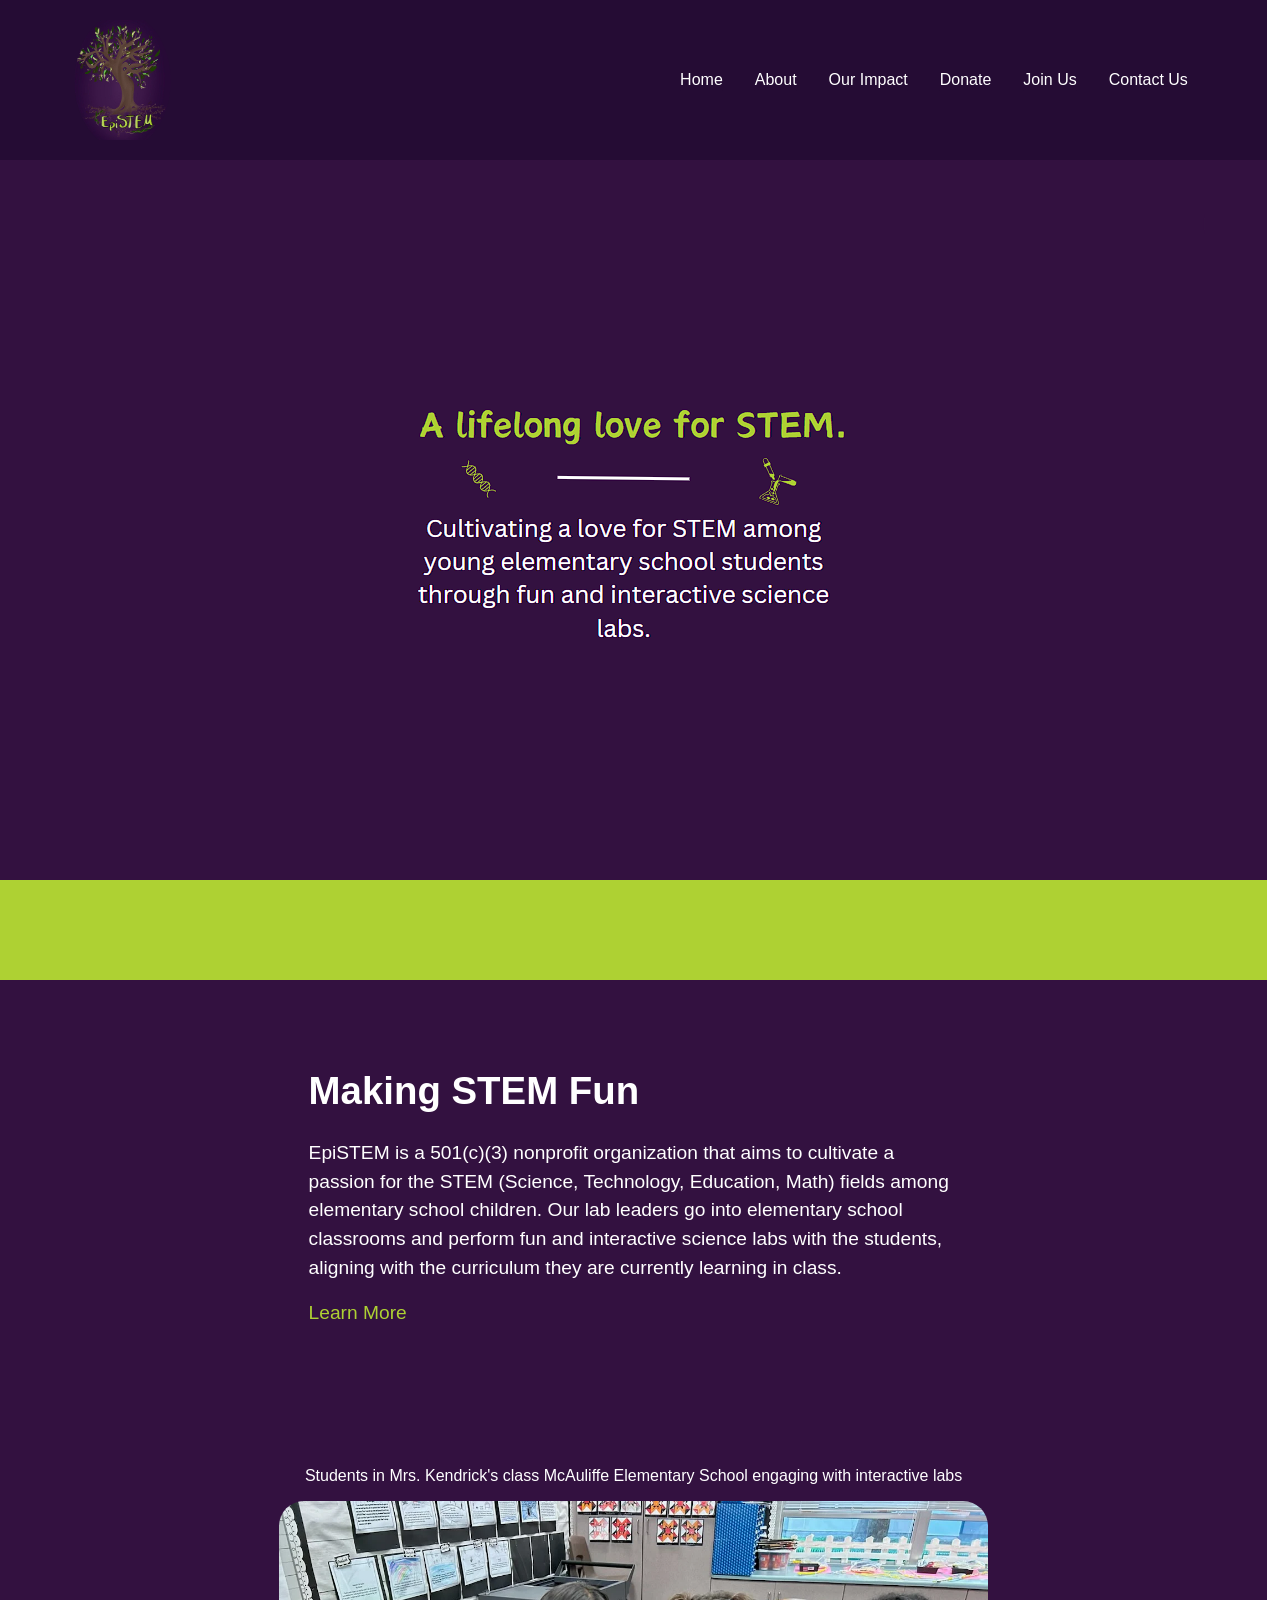
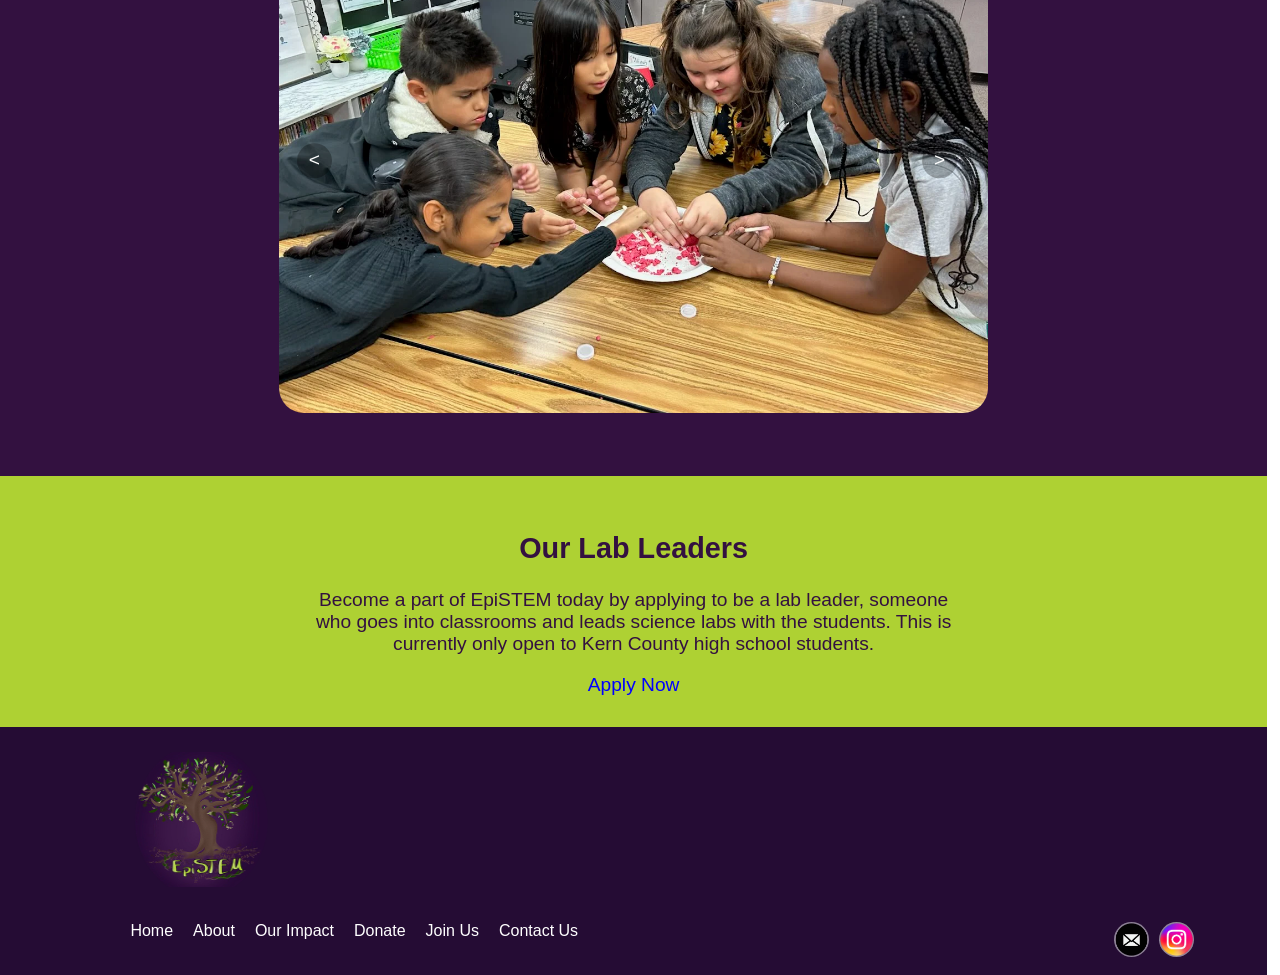
==== index.html @ fa69a9df "Rename main.html to index.html" ====
<!DOCTYPE html>
<html lang="en">
<head>
    <meta charset="UTF-8">
    <meta name="viewport" content="width=device-width, initial-scale=1.0">
    <title>Epistem Learning</title>
    <link rel="stylesheet" href="styles.css">
</head>
<body>
    <div id="content">
        <div id="header">
            <img src="EpistemLogo.webp" alt="Epistem Learning Logo" id="logo">
            <div id="nav">
                <a onclick="navigateTo('home')" id="NavHomeButton" class="navButton">Home</a>
                <a onclick="navigateTo('about')" id="NavAboutButton" class="navButton">About</a>
                <a onclick="navigateTo('ourImpact')" id="NavOurImpactButton" class="navButton">Our Impact</a>
                <a onclick="navigateTo('donation')" id="NavDonationButton" class="navButton">Donate</a>
                <a onclick="navigateTo('joinUs')" id="NavJoinUsButton" class="navButton">Join Us</a>
                <a onclick="navigateTo('contactUs')" id="NavContactUsButton" class="navButton">Contact Us</a>
                <a onclick="openNavigationSideBar()" id="NavHamburgerButton">&#9776;</a>
            </div>
        </div>
        <div id="HomePage" class="page">
            <div id="HomePageSection1">
                <div style="flex:1;"></div>
                <img src="HomePageSection1.png" alt="A Life Long Love For STEM" id="HomePageSection1Image">
                <div style="flex:1;"></div>
            </div>
            <div id="HomePageGap1">

            </div>
            <div id="HomePageSection2">
                <div id="HomePageSection2Text">
                    <h1 id="HomePageSection2Header">Making STEM Fun</h1>
                    <p id="HomePageSection2Paragraph">EpiSTEM is a 501(c)(3) nonprofit organization that aims to cultivate a passion for the STEM (Science, Technology, Education, Math) fields among elementary school children. Our lab leaders go into elementary school classrooms and perform fun and interactive science labs with the students, aligning with the curriculum they are currently learning in class.</p>
                    <a id="HomePageSection2LearnMoreButton" onclick="navigateTo('learnMore')">Learn More</a>
                </div>
                <div id="HomePageSection2PictureSlider">
                    <p id="HomePageSection2PictureSliderLabel">Students in Mrs. Kendrick's class McAuliffe Elementary School engaging with interactive labs</p>
                    <div id="HomePageSection2PictureSliderContainer">
                        <img src="HomePageSection2ImageSliderPicture1.webp" alt="Students in Mrs. Kendrick's class McAuliffe Elementary School engaging with interactive labs" id="HomePageSection2PictureSliderImage">
                        <button id="HomePageSection2PictureSliderLeftButton" onclick="HomePageSlider(-1)">&lt;</button>
                        <button id="HomePageSection2PictureSliderRightButton" onclick="HomePageSlider(1)">&gt;</button>
                    </div>
                </div>
                <div id="HomePageApplyGap">
                    <div id="HomePageApplyGapText">
                        <h2 id="HomePageApplyHeader">Our Lab Leaders</h2>
                        <p id="HomePageApplyParagraph">Become a part of EpiSTEM today by applying to be a lab leader, someone who goes into classrooms and leads science labs with the students. This is currently only open to Kern County high school students.</p>
                        <a id="HomePageApplyNowLink" onclick="navigateTo('joinUs')">Apply Now</a>
                    </div>
                </div>
            </div>    
        </div>

        <div id="OurImpactPage" class="page">
            <div id="OurImpactPageSection1">
                <div id="OurImpactPageSection1ImgContainer">
                    <img src="OurImpactPageSection1GroupPhoto.jpg" id="OurImpactPageSection1GroupPhoto" alt="Group Photo of EPISTEM volunteers">
                </div>
                <div id="OurImpactPageSection1TextContainer">
                    <div id="OurImpactPageSection1TextBox">
                        <h4 id="OurImpactPageSection1TextBoxLabel">Connecting the community to STEM.</h4>
                        <h1 id="OurImpactPageSection1TextBoxTitle">Our Impact</h1>
                        <p id="OurImpactPageSection1TextBoxParagraph">EpiSTEM constantly strives to maintain a positive impact and outreach within our communities that not only connects students, but teachers, administrators, and parents alike. We do this not only through our regular lab leading sessions with elementary school classes, but also through community events such as our STEM Night, and our summer school lab leading sessions.</p>
                    </div>
                </div>
            </div>
            <div id="OurImpactPageSection2Label">
                <div id="OurImpactPageSection2TextBox">
                    <h3 id="OurImpactPageSection2LabelHeading">General Lab Leading</h3>
                    <p id="OurImpactPageSection2LabelParagraph"><b>McAuliffe, Van Horn, Whitley, and Laurelglen Elementary Schools</b><br> Our greatest impact lies in our general lab leading sessions throughout the school year. Our talented team of officers and lab leaders lead hands-on, interactive science labs with classes of students, currently across 4 elementary schools. These sessions spark curiosity and foster a love for science, making STEM more accessible and exciting for young minds. By bringing engaging experiments directly into classrooms, we aim to inspire the next generation of innovators and problem solvers.</p>
                </div>
            </div>
            <div id="OurImpactPageSection2PictureSlider">
                <div id="OurImpactPageSection2PictureSliderContainer">
                    <img src="OurImpactPageSection2ImageSliderPicture1.webp" alt="Students doing the Strawberry DNA Lab" id="OurImpactPageSection2PictureSliderImage">
                    <button id="OurImpactPageSection2PictureSliderLeftButton" onclick="OurImpactPageSlider1(-1)">&lt;</button>
                    <button id="OurImpactPageSection2PictureSliderRightButton" onclick="OurImpactPageSlider1(1)">&gt;</button>
                </div>
            </div>
            
            <div id="OurImpactPageSection3Label">
                <div id="OurImpactPageSection3TextBox">
                    <h3 id="OurImpactPageSection3LabelHeading">Our STEM Night</h3>
                    <p id="OurImpactPageSection3LabelParagraph"><b>Christa McAuliffe Elementary School - April 25th, 2024</b><br>At Christa McAuliffe Elementary School on April 25th, we hosted our STEM Night: a showcase of 14 different science labs that are akin to those usually done during lab leading sessions in classrooms. Students, parents, teachers, and school administrators were all able to see what EpiSTEM does and how we carry out our goals of cultivating a love for STEM among students.</p>
                </div>
            </div>
            
            <div id="OurImpactPageSection3PictureSlider">
                <div id="OurImpactPageSection3PictureSliderContainer">
                    <img src="OurImpactPageSection3ImageSliderPicture1.webp" alt="STEM Night" id="OurImpactPageSection3PictureSliderImage">
                    <button id="OurImpactPageSection3PictureSliderLeftButton" onclick="OurImpactPageSlider2(-1)">&lt;</button>
                    <button id="OurImpactPageSection3PictureSliderRightButton" onclick="OurImpactPageSlider2(1)">&gt;</button>
                </div>
            </div>
            
            <div id="OurImpactPageSection4Label">
                <div id="OurImpactPageSection4TextBox">
                    <h3 id="OurImpactPageSection4LabelHeading">Summer School Lab Leading</h3>
                    <p id="OurImpactPageSection4LabelParagraph"><b>Christa McAuliffe Elementary School</b><br>We were given the wonderful opportunity of leading labs during 3rd and 4th grade summer school at Christa McAuliffe Elementary. Our lab leaders and officers gave the students an early, hands-on look at the science curriculum that they would be studying during the upcoming school year.</p>
                </div>
            </div>
            
            <div id="OurImpactPageSection4PictureSlider">
                <div id="OurImpactPageSection4PictureSliderContainer">
                    <img src="OurImpactPageSection4ImageSliderPicture1.webp" alt="Summer School" id="OurImpactPageSection4PictureSliderImage">
                    <button id="OurImpactPageSection4PictureSliderLeftButton" onclick="OurImpactPageSlider3(-1)">&lt;</button>
                    <button id="OurImpactPageSection4PictureSliderRightButton" onclick="OurImpactPageSlider3(1)">&gt;</button>
                </div>
            </div>
            
            <div id="OurImpactPageSection5Label">
                <div id="OurImpactPageSection5TextBox">
                    <h3 id="OurImpactPageSection5LabelHeading">November STEAM Day</h3>
                    <p id="OurImpactPageSection5LabelParagraph"><b>Christa McAuliffe Elementary School - November 1st, 2024</b><br>On the morning of, November 1, 2024 at McAuliffe Elementary School, our wonderful officers hosted a STEAM day for the students, complete with Halloween inspired science labs. The students explored exciting hands-on activities, from dancing raisins to mummy's magic milk. It was a memorable morning filled with a touch of Halloween magic!</p>
                </div>
            </div>
            
            <div id="OurImpactPageSection5PictureSlider">
                <div id="OurImpactPageSection5PictureSliderContainer">
                    <img src="OurImpactPageSection5ImageSliderPicture1.webp" alt="Steam Day" id="OurImpactPageSection5PictureSliderImage">
                    <button id="OurImpactPageSection5PictureSliderLeftButton" onclick="OurImpactPageSlider4(-1)">&lt;</button>
                    <button id="OurImpactPageSection5PictureSliderRightButton" onclick="OurImpactPageSlider4(1)">&gt;</button>
                </div>
            </div>
        </div>

        <div id="DonationPage" class="page">
            <div id="DonationPageSection1">
                <div style="flex: 1;"></div>
                <div id="DonationPageSection1Box">
                    <h1 id="DonationPageSection1Heading">Every donation counts.</h1>
                    <p id="DonationPageSection1Paragraph">EpiSTEM is a 501(c)(3) organization. Your donation will directly go towards organizational costs and the costs of science labs. Your donation could be the reason a young student develops a passion for STEM! You can donate below or to our GoFundMe, linked below. We are also happy to provide any necessary receipts for tax purposes, if requested.</p>
                    <button id="DonationPageSection1GoFundMeButton" onclick="OpenGoFundMeLink()">Our GoFundMe</button>
                </div>
                <div style="flex: 1;"></div>
            </div>
        </div>

        <div id="JoinUsPage" class="page">
            <div id="JoinUsPageSection1">
                <img src="HomePageSection2ImageSliderPicture3.webp" alt="Students in Mrs. Kendrick's class McAuliffe Elementary School engaging with interactive labs" id="JoinUsPageSection1Image">
                <div id="JoinUsPageSection1TextBox">
                    <div id="JoinUsPageSection1TextContainer">
                        <h5 id="JoinUsPageSection1Disclaimer">CURRENTLY OPEN TO KERN COUNTY HIGH SCHOOL STUDENTS ONLY</h5>
                        <h1 id="JoinUsPageSection1Heading">Interested in becoming a Lab Leader?</h1>
                        <p id="JoinUsPageSection1Paragraph"> Lab leaders are some of our most important members of our team; they are the ones that actually go into classrooms and lead labs with students. We are looking for individuals that are passionate about STEM, have the ability to lead and work with children, and those who would represent our mission and values well. This is currently open only to high school students in Kern County, California.</p>
                        <button id="JoinUsPageSection1JoinButton" onclick="OpenApplicationLink()">Join</button>
                    </div>
                </div>
            </div>
        </div>

        <div id="ContactUsPage" class="page">
            <div id="ContactUsPageSection1">
                <div id="ContactUsPageSection1TextBox">
                    <h2 id="ContactUsPageSection1Heading">Contact Information</h2>
                    <h4 id="ContactUsPageEmailText">Email:<br> epistem.edu.learning@gmail.com</h4>
                    <h4 id="ContactUsPagePhoneText">Phone:<br> 925-307-0338</h4>
                    <h4 id="ContactUsPageInstagramText">Instagram:<br> @epistem_learning</h4>
                </div>
            </div>
        </div>

        <div id="footer">
            <img src="EpistemLogo.webp" alt="Epistem Learning Logo" id="footerLogo">
            <div id="footerButtons">
                <div id="footerNavBar">
                    <a onclick="navigateTo('home')" id="NavHomeButtonFooter">Home</a>
                    <a onclick="navigateTo('about')" id="NavAboutButtonFooter">About</a>
                    <a onclick="navigateTo('ourImpact')" id="NavOurImpactButtonFooter">Our Impact</a>
                    <a onclick="navigateTo('donation')" id="NavDonationButtonFooter">Donate</a>
                    <a onclick="navigateTo('joinUs')" id="NavJoinUsButtonFooter">Join Us</a>
                    <a onclick="navigateTo('contactUs')" id="NavContactUsButtonFooter">Contact Us</a>
                </div>
                <div id="footerContactButtons">
                    <a href="mailto:epistemlearning@gmail.com" id="imgButtonEmailFooter">
                        <img id="FooterEmailButton" src="EmailIcon.png" alt="Email">
                    </a>
                    <a href="www.instagram.com/epistem_learning" id="imgButtonEmailFooter">
                        <img id="FooterEmailButton" src="InstaIcon.png" alt="Instagram">
                    </a>
                </div>
            </div>
        </div>
    </div>
    
    <div id="navSidebar">
        <div id="navSidebarButtons">
            <a onclick="closeNavigationSideBar()" id="SidebarNavCloseButton">&times;</a>
            <a onclick="navigateTo('home')" id="SidebarNavHomeButton" class="navSidebarButton">Home</a>
            <a onclick="navigateTo('about')" id="SidebarNavAboutButton" class="navSidebarButton">About</a>
            <a onclick="navigateTo('ourImpact')" id="SidebarNavOurImpactButton" class="navSidebarButton">Our Impact</a>
            <a onclick="navigateTo('donation')" id="SidebarNavDonationButton" class="navSidebarButton">Donate</a>
            <a onclick="navigateTo('joinUs')" id="SidebarNavJoinUsButton" class="navSidebarButton">Join Us</a>
            <a onclick="navigateTo('contactUs')" id="SidebarNavContactUsButton" class="navSidebarButton">Contact Us</a>
        </div>
    </div>
    <script src="script.js"></script>
</body>
</html>
---- styles.css ----
body{
    overflow-x: hidden;
    font-family: 'Open Sans', sans-serif;
}

#content {
    left: 0;
    top: 0;
    width: 99vw;
    position: absolute;
    font-family: 'Open Sans', sans-serif;
    color: white;
    box-sizing: border-box;
    display: flex;  
    flex-direction: column;
    justify-content: center;
    align-items: center;
    overflow: hidden;
}

#header {
    background-color: #250C34;
    top: 0;
    left: 0;
    width: 100%;

    display: flex;
    justify-content: space-between;
    align-items: center;

    padding: 10px 5%;
    box-sizing: border-box;
}

#logo {
    height: 120px;
    max-width: 100%;
    padding: 10px;
}

#nav {
    display: flex;
    flex-wrap: wrap; /* allows wrapping if needed */
    justify-content: flex-end;
    align-items: center;
}

.navButton {
    color: white;
    padding: 1rem;
    white-space: nowrap;
    cursor: pointer;
    
    text-decoration: underline;
    text-underline-offset: 5px;
    text-decoration-thickness: 0px;
    text-decoration-color: #250C34;
}

.navButton:hover {
    text-decoration-thickness: 1px;
    text-decoration-color: white;
    transition: text-decoration-thickness 0.3s ease;
    transition: text-decoration-color 0.3s ease;
}

#NavHamburgerButton{
    font-size: 2rem;
    color: white;
    display: none;
    flex-direction: column;
    cursor: pointer;
}

#navSidebar {
    display: none;
    position: absolute;
    top: 0;
    right: -100%;
    width: 100%;
    height: 100%;
    background-color: #250C34;
    transition: right 0.3s ease;
}

#navSidebarButtons {
    position: fixed;
    top: 10%;
    width: 100%;
    height: 60%;
    background-color: #250C34;
    display: flex;
    flex-direction: column;
    align-items: top;
}

.navSidebarButton {
    font-family: 'Open Sans', sans-serif;
    font-size: 1rem;
    color: white;
    height: 10%;
    top: 50%;
    padding: 5%;
    white-space: nowrap;
    cursor: pointer;
    text-align: center;
    border: 0.1px solid #2d0c3f;
}

.navSidebarButton:hover {
    background-color: #2d0c3f;
    transition: background-color 0.3s ease;
}

#SidebarNavCloseButton {
    display: none;
    position: fixed;
    top: 2%;
    right: 5%;
    border-radius: 100px;
    height: 7.5%;
    aspect-ratio: 1/1;
    text-align: center;
    font-size: 3rem;
    color: white;
    cursor: pointer;
}

#SidebarNavCloseButton:hover {
    background-color: #2d0c3f;
    transition: background-color 0.3s ease;
}

#HomePage {
    background-color: #AED133;
    left: 0;
    width: 100%;
    display: flex;
    flex-direction: column;
    justify-content: center;
    align-items: center;
}

#HomePageSection1 {
    background-color: #331140;
    width: 100%;
    display: flex;
    flex-direction: row;
    justify-content: center;
    align-items: center;
    overflow: hidden;
    max-height: 80vh;
}

#HomePageSection1Image{
    object-fit: cover;
    object-position: center center;
    padding: 5%;
}

#HomePageGap1{
    height: 100px;
    background-color: #AED133;
}

#HomePageSection2{
    background-color: #331140;
    width: 100%;
    display: flex;
    flex-direction: column;
    justify-content: center;
    align-items: center;
}

#HomePageSection2Text{
    color: white;
    font-size: clamp(15px, 1.5vw, 3vw);
    width: clamp(40%, 650px, 80%);
    padding: 5%;
}

#HomePageSection2Paragraph{
    line-height: 1.5;
}

#HomePageSection2LearnMoreButton{
    color:#AED133;
}

#HomePageSection2PictureSlider{
    display: flex;
    flex-direction: column;
    justify-content: center;
    align-items: center;
    width: 80%;
    padding: 5%;
}

#HomePageSection2PictureSliderLabel{
    text-align: center;
}

#HomePageSection2PictureSliderContainer{
    border-radius: 25px;
    width: 70%;
    height: 40vw;
    overflow: hidden;
    align-items: center;
}

#HomePageSection2PictureSliderImage {
    width: 100%;
    height: 100%;
    object-fit: cover;
    object-position: center center;
}

#HomePageSection2PictureSliderLeftButton{
    position: relative;
    transform: translateY(-50%);
    top: -50%;
    left: 2.5%;
    width: 5%;
    aspect-ratio: 1/1;
    border-radius: 100px;
    border: none;
    background-color: rgba(0, 0, 0, 0.3);
    font-size: clamp(15px, 1.5vw, 3vw);
    color: white;
    cursor: pointer;
    text-align: center;
}

#HomePageSection2PictureSliderLeftButton:hover{
    background-color: rgba(0, 0, 0, 0.5);
    transition: background-color 0.3s ease;
}

#HomePageSection2PictureSliderRightButton{
    position: relative;
    transform: translateY(-50%);
    top: -50%;
    left: 85%;
    width: 5%;
    aspect-ratio: 1/1;
    border-radius: 100px;
    border: none;
    background-color: rgba(0, 0, 0, 0.3);
    font-size: clamp(15px, 1.5vw, 3vw);
    color: white;
    cursor: pointer;
    text-align: center;
}

#HomePageSection2PictureSliderRightButton:hover{
    background-color: rgba(0, 0, 0, 0.5);
    transition: background-color 0.3s ease;
}

#HomePageApplyGap{
    display: flex;
    flex-direction: column;
    justify-content: center;
    align-items: center;
    width: 100%;
    background-color: #AED133;
}

#HomePageApplyGapText{
    color: #331140;
    font-size: clamp(15px, 1.5vw, 3vw);
    width: clamp(40%, 650px, 80%);
    padding: 2.5%;
    text-align: center;
}

#HomePageApplyNowLink{
    color: blue;
}

#footer{
    display: flex;
    flex-direction: column;
    justify-content: center;
    background-color: #250C34;
    width: 100%;
}

#footerLogo {
    position: relative;
    left: 8.5%;
    height: 15vh;
    width: 15vh;
    padding: 25px;
}

#footerButtons{
    position: relative; 
    display: flex;
    flex-direction: row;
    justify-content: space-between;
    width: 90%;
    left: 5%;
}

#footerNavBar{
    position: relative;
    left: 5%;
    padding: 10px;
    margin-bottom: 25px;
    display: flex;
    flex-direction: row;
    gap: 20px;
    cursor: pointer;
    flex-wrap: wrap;
}

#footerContactButtons{
    display: flex;
    flex-direction: row;
    gap: 10px;
    padding: 10px;
}

#imgButtonEmailFooter{
    height: 35px;
    width: 35px;
    border-radius: 35px;
    overflow: hidden;
}

#FooterEmailButton{
    width: 100%;
    height: 100%;
    object-fit: cover;
    object-position: center center;
    transform: scale(1.3);
}

#OurImpactPage{
    background-color: #AED133;
    left: 0;
    width: 100%;
    display: flex;
    flex-direction: column;
    justify-content: center;
    align-items: center;
}

#OurImpactPageSection1{
    display: flex;
    width: 100%;
    display: flex;
    flex-direction: row;
    align-items: center;
}

#OurImpactPageSection1ImgContainer{
    flex: 1;
    overflow: hidden;
}

#OurImpactPageSection1GroupPhoto{
    width: 100%;
    height: 100%;
    object-fit: cover;
    object-position: center center;
    max-height: 80vh;
}

#OurImpactPageSection1TextContainer{
    flex: 1;
    display: flex;
    flex-direction: row;
    justify-content: center;
    align-items: center;
}

#OurImpactPageSection1TextBox{
    display: flex;
    flex-direction: column;
    align-items: left;
    width: 80%;
    gap: 0px;
    color:#250C34;
}

#OurImpactPageSection1TextBoxTitle{
    font-size: 3rem;
}

#OurImpactPageSection2Label{
    display: flex;
    flex-direction: row;
    justify-content: center;
    width: 100%;
    background-color: #D6B7FF;
    color: #250C34;
}

#OurImpactPageSection2TextBox{
    position: relative;
    display: flex;
    flex-direction: row;
    justify-content: space-between;
    width: 60%;
    text-align: left;
    padding: 40px;
}

#OurImpactPageSection2LabelHeading{
    width: 30%;
}

#OurImpactPageSection2LabelParagraph{
    width: 60%;
    line-height: 24px;
}

#OurImpactPageSection2PictureSlider{
    display: flex;
    flex-direction: column;
    justify-content: center;
    align-items: center;
    width: 100%;
    background-color: #250C34;
}

#OurImpactPageSection2PictureSliderContainer{
    border-radius: 25px;
    width: 60%;
    aspect-ratio: 10/6;
    max-height: 60vh;
    overflow: hidden;
    align-items: center;
    margin: 25px;   
}

#OurImpactPageSection2PictureSliderImage {
    width: 100%;
    height: 100%;
    object-fit: cover;
    object-position: center center;
}

#OurImpactPageSection2PictureSliderLeftButton{
    position: relative;
    transform: translateY(-50%);
    top: -50%;
    left: 2.5%;
    width: 5%;
    aspect-ratio: 1/1;
    border-radius: 100px;
    border: none;
    background-color: rgba(0, 0, 0, 0.3);
    font-size: clamp(15px, 1.5vw, 3vw);
    color: white;
    cursor: pointer;
    text-align: center;
}

#OurImpactPageSection2PictureSliderLeftButton:hover{
    background-color: rgba(0, 0, 0, 0.5);
    transition: background-color 0.3s ease;
}

#OurImpactPageSection2PictureSliderRightButton{
    position: relative;
    transform: translateY(-50%);
    top: -50%;
    left: 85%;
    width: 5%;
    aspect-ratio: 1/1;
    border-radius: 100px;
    border: none;
    background-color: rgba(0, 0, 0, 0.3);
    font-size: clamp(15px, 1.5vw, 3vw);
    color: white;
    cursor: pointer;
    text-align: center;
}

#OurImpactPageSection2PictureSliderRightButton:hover{
    background-color: rgba(0, 0, 0, 0.5);
    transition: background-color 0.3s ease;
}

#OurImpactPageSection3Label{
    display: flex;
    flex-direction: row;
    justify-content: center;
    width: 100%;
    background-color: #D6B7FF;
    color: #250C34;
}

#OurImpactPageSection3TextBox{
    position: relative;
    display: flex;
    flex-direction: row;
    justify-content: space-between;
    width: 60%;
    text-align: left;
    padding: 40px;
}

#OurImpactPageSection3LabelHeading{
    width: 30%;
}

#OurImpactPageSection3LabelParagraph{
    width: 60%;
    line-height: 24px;
}



#OurImpactPageSection3PictureSlider{
    display: flex;
    flex-direction: column;
    justify-content: center;
    align-items: center;
    width: 100%;
    background-color: #250C34;
}

#OurImpactPageSection3PictureSliderContainer{
    border-radius: 25px;
    width: 60%;
    aspect-ratio: 10/6;
    max-height: 60vh;
    overflow: hidden;
    align-items: center;
    margin: 25px;   
}

#OurImpactPageSection3PictureSliderImage {
    width: 100%;
    height: 100%;
    object-fit: cover;
    object-position: center center;
}

#OurImpactPageSection3PictureSliderLeftButton{
    position: relative;
    transform: translateY(-50%);
    top: -50%;
    left: 2.5%;
    width: 5%;
    aspect-ratio: 1/1;
    border-radius: 100px;
    border: none;
    background-color: rgba(0, 0, 0, 0.3);
    font-size: clamp(15px, 1.5vw, 3vw);
    color: white;
    cursor: pointer;
    text-align: center;
}

#OurImpactPageSection3PictureSliderLeftButton:hover{
    background-color: rgba(0, 0, 0, 0.5);
    transition: background-color 0.3s ease;
}

#OurImpactPageSection3PictureSliderRightButton{
    position: relative;
    transform: translateY(-50%);
    top: -50%;
    left: 85%;
    width: 5%;
    aspect-ratio: 1/1;
    border-radius: 100px;
    border: none;
    background-color: rgba(0, 0, 0, 0.3);
    font-size: clamp(15px, 1.5vw, 3vw);
    color: white;
    cursor: pointer;
    text-align: center;
}

#OurImpactPageSection3PictureSliderRightButton:hover{
    background-color: rgba(0, 0, 0, 0.5);
    transition: background-color 0.3s ease;
}

#OurImpactPageSection4Label{
    display: flex;
    flex-direction: row;
    justify-content: center;
    width: 100%;
    background-color: #D6B7FF;
    color: #250C34;
}

#OurImpactPageSection4TextBox{
    position: relative;
    display: flex;
    flex-direction: row;
    justify-content: space-between;
    width: 60%;
    text-align: left;
    padding: 40px;
}

#OurImpactPageSection4LabelHeading{
    width: 30%;
}

#OurImpactPageSection4LabelParagraph{
    width: 60%;
    line-height: 24px;
}

#OurImpactPageSection4PictureSlider{
    display: flex;
    flex-direction: column;
    justify-content: center;
    align-items: center;
    width: 100%;
    background-color: #250C34;
}

#OurImpactPageSection4PictureSliderContainer{
    border-radius: 25px;
    width: 60%;
    aspect-ratio: 10/6;
    max-height: 60vh;
    overflow: hidden;
    align-items: center;
    margin: 25px;   
}

#OurImpactPageSection4PictureSliderImage {
    width: 100%;
    height: 100%;
    object-fit: cover;
    object-position: center center;
}

#OurImpactPageSection4PictureSliderLeftButton{
    position: relative;
    transform: translateY(-50%);
    top: -50%;
    left: 2.5%;
    width: 5%;
    aspect-ratio: 1/1;
    border-radius: 100px;
    border: none;
    background-color: rgba(0, 0, 0, 0.3);
    font-size: clamp(15px, 1.5vw, 3vw);
    color: white;
    cursor: pointer;
    text-align: center;
}

#OurImpactPageSection4PictureSliderLeftButton:hover{
    background-color: rgba(0, 0, 0, 0.5);
    transition: background-color 0.3s ease;
}

#OurImpactPageSection4PictureSliderRightButton{
    position: relative;
    transform: translateY(-50%);
    top: -50%;
    left: 85%;
    width: 5%;
    aspect-ratio: 1/1;
    border-radius: 100px;
    border: none;
    background-color: rgba(7, 6, 6, 0.3);
    font-size: clamp(15px, 1.5vw, 3vw);
    color: white;
    cursor: pointer;
    text-align: center;
}

#OurImpactPageSection4PictureSliderRightButton:hover{
    background-color: rgba(0, 0, 0, 0.5);
    transition: background-color 0.3s ease;
}

#OurImpactPageSection5Label{
    display: flex;
    flex-direction: row;
    justify-content: center;
    width: 100%;
    background-color: #D6B7FF;
    color: #250C34;
}

#OurImpactPageSection5TextBox{
    position: relative;
    display: flex;
    flex-direction: row;
    justify-content: space-between;
    width: 60%;
    text-align: left;
    padding: 40px;
}

#OurImpactPageSection5LabelHeading{
    width: 30%;
}

#OurImpactPageSection5LabelParagraph{
    width: 60%;
    line-height: 24px;
}


#OurImpactPageSection5PictureSlider{
    display: flex;
    flex-direction: column;
    justify-content: center;
    align-items: center;
    width: 100%;
    background-color: #250C34;
}

#OurImpactPageSection5PictureSliderContainer{
    border-radius: 25px;
    width: 60%;
    aspect-ratio: 10/6;
    max-height: 60vh;
    overflow: hidden;
    align-items: center;
    margin: 25px;   
}

#OurImpactPageSection5PictureSliderImage {
    width: 100%;
    height: 100%;
    object-fit: cover;
    object-position: center center;
}

#OurImpactPageSection5PictureSliderLeftButton{
    position: relative;
    transform: translateY(-50%);
    top: -50%;
    left: 2.5%;
    width: 5%;
    aspect-ratio: 1/1;
    border-radius: 100px;
    border: none;
    background-color: rgba(0, 0, 0, 0.3);
    font-size: clamp(15px, 1.5vw, 3vw);
    color: white;
    cursor: pointer;
    text-align: center;
}

#OurImpactPageSection5PictureSliderLeftButton:hover{
    background-color: rgba(0, 0, 0, 0.5);
    transition: background-color 0.3s ease;
}

#OurImpactPageSection5PictureSliderRightButton{
    position: relative;
    transform: translateY(-50%);
    top: -50%;
    left: 85%;
    width: 5%;
    aspect-ratio: 1/1;
    border-radius: 100px;
    border: none;
    background-color: rgba(7, 6, 6, 0.3);
    font-size: clamp(15px, 1.5vw, 3vw);
    color: white;
    cursor: pointer;
    text-align: center;
}

#OurImpactPageSection5PictureSliderRightButton:hover{
    background-color: rgba(0, 0, 0, 0.5);
    transition: background-color 0.3s ease;
}

#DonationPage{
    display: flex;
    flex-direction: column;
    justify-content: center;
    align-items: center;
    background-color: #AED133;
    width: 100%;
}

#DonationPageSection1{
    display: flex;
    flex-direction: row;
}

#DonationPageSection1Box{
    display: flex;
    flex-direction: column;
    align-items: center;
    padding: 25px;
    margin: 30px;
    background-color: #250C34;
    color: #AED133;
    width: clamp(40%, 450px, 90%);
    line-height: 1.5;
    text-align: center;
}

#DonationPageSection1GoFundMeButton{
    width: 30%;
    aspect-ratio: 3/1;
    font-size: 1rem;
    border: none;
    border-radius: 10px;
    box-shadow: none;
}

#DonationPageSection1GoFundMeButton:hover{
    cursor: pointer;
}

#JoinUsPage{
    display: flex;
    flex-direction: column;
    justify-content: center;
    align-items: center;
    background-color: #AED133;
    width: 100%;
}

#JoinUsPageSection1{
    display: flex;
    flex-direction: row;
}

#JoinUsPageSection1Image{
    width: clamp(40%, 50%, 90%);
    height: auto;
    object-fit: cover;
    object-position: center center;
}

#JoinUsPageSection1TextBox{
    display: flex;
    flex-direction: row;
    align-items: center;
    padding: 25px;
    color: #250C34;
    background-color: #AED133;
    flex: 1;
    max-width: 50%;
    line-height: 1.5;
    text-align: center;
}

#JoinUsPageSection1TextContainer{
    display: flex;
    flex-direction: column;
    align-items: left;
    padding: 25px;
    color: #4C116E;
    background-color: #AED133;
    max-width: 85%;
    line-height: 1.5;
    text-align: left;
}

#JoinUsPageSection1Disclaimer{
    margin: 3px;
}

#JoinUsPageSection1Heading{
    margin-top: 2px;
}

#JoinUsPageSection1JoinButton{  
    width: 30%;
    aspect-ratio: 3/1;
    font-size: 1rem;
    background-color: #250C34;
    border: none;
    border-radius: 10px;
    box-shadow: none;
    color: white;
    cursor: pointer;
}

#ContactUsPage{
    display: flex;
    flex-direction: column;
    justify-content: center;
    align-items: center;
    background-color: #AED133;
    width: 100%;
}

#ContactUsPageSection1{
    display: flex;
    flex-direction: row;
    justify-content: center;
    align-items: center;
    width: 100%;
}

#ContactUsPageSection1TextBox{
    display: flex;
    flex-direction: column;
    align-items: center;
    padding: 25px;
    margin: 30px;
    margin-top: 50px;
    margin-bottom: 50px;
    background-color: #250C34;
    color: white;
    width: 40%;
    line-height: 1.5;
    text-align: center;
}

#ContactUsPageSection1Heading{
    margin-bottom: 6px;
    font-size: 2rem;
    font-family: helvetica, arial, sans-serif;
    font-weight: normal;
}

#ContactUsPageEmailText{
    margin-top: 12px;
    margin-bottom: 6px;
    font-size: 1.15rem;
    font-family: helvetica, arial, sans-serif;
    font-weight: normal;
}

#ContactUsPagePhoneText{
    margin-top: 6px;
    margin-bottom: 6px;
    font-size: 1.15rem;
    font-family: helvetica, arial, sans-serif;
    font-weight: normal;
}

#ContactUsPageInstagramText{
    margin-top: 6px;
    font-size: 1.15rem;
    font-family: helvetica, arial, sans-serif;
    font-weight: normal;
}

@media (max-width: 733px){
    .navButton{
        display: none;
    }
    #NavHamburgerButton{
        display: flex;
    }

    #OurImpactPageSection1{
        display: flex;
        width: 100%;
        display: flex;
        flex-direction: column;
        align-items: center;
    }   

    #OurImpactPageSection1ImgContainer{
        height: 40vh;
    }

    #OurImpactPageSection1GroupPhoto{
        width: 100%;
        height: 100%;
        object-fit: cover;
        object-position: center center;
        max-height: 80vh;
    }

    #OurImpactPageSection2TextBox{
        display: flex;
        flex-direction: column;
        width: 95%;
    }

    #OurImpactPageSection2LabelHeading{
        width: 90%;
    }

    #OurImpactPageSection2LabelParagraph{
        width: 90%;
        line-height: 24px;
    }

    #OurImpactPageSection3TextBox{
        display: flex;
        flex-direction: column;
        width: 95%;
    }

    #OurImpactPageSection3LabelHeading{
        width: 90%;
    }

    #OurImpactPageSection3LabelParagraph{
        width: 90%;
        line-height: 24px;
    }

    #OurImpactPageSection2PictureSliderContainer{
        width: 95%;
    }

    #OurImpactPageSection3PictureSliderContainer{
        width: 95%;
    }

    #OurImpactPageSection4TextBox{
        display: flex;
        flex-direction: column;
        width: 95%;
    }

    #OurImpactPageSection4LabelHeading{
        width: 90%;
    }

    #OurImpactPageSection4LabelParagraph{
        width: 90%;
        line-height: 24px;
    }

    #OurImpactPageSection4PictureSliderContainer{
        width: 95%;
    }

    #OurImpactPageSection4PictureSliderContainer{
        width: 95%;
    }

    #OurImpactPageSection5TextBox{
        display: flex;
        flex-direction: column;
        width: 95%;
    }

    #OurImpactPageSection5LabelHeading{
        width: 90%;
    }

    #OurImpactPageSection5LabelParagraph{
        width: 90%;
        line-height: 24px;
    }

    #OurImpactPageSection5PictureSliderContainer{
        width: 95%;
    }

    #OurImpactPageSection5PictureSliderContainer{
        width: 95%;
    }

    #DonationPageSection1GoFundMeButton{
        width: 90%;
        aspect-ratio: 9/1;
    }

    #JoinUsPageSection1Image{
        width: 100vw;
    }

    #JoinUsPageSection1{
        flex-direction: column;
        width: 100vw;
    }

    #JoinUsPageSection1TextBox{
        display: flex;
        flex-direction: row;
        align-items: center;
        padding: 25px;
        color: #250C34;
        background-color: #AED133;
        width: 100%;
        max-width: 100%;
        line-height: 1.5;
        text-align: center;
    }

    #JoinUsPageSection1JoinButton{
        width: 100%;
        aspect-ratio: 10/1;
    }
}

@media (max-width: 412px){
    #HomePageSection1Image{
        margin-top: 20px;
        margin-bottom: 20px;
    } 
}

@media (max-width: 500px){
    #HomePageSection2PictureSlider{
        width: 90%;
        padding: 5%;
    }

    #HomePageSection2PictureSliderContainer{
        width: 350px;
        height: 200px;
    }

    #footer{
        flex-direction: column;
        justify-content: center;
        align-items: center;
    }

    #footerButtons{
        flex-direction: column;
        justify-content: center;    
        align-items: center;
        width: 100%;
    }

    #footerNavBar{
        width: 100%;
        left: 0;
        padding-right: 10px;
    }
}
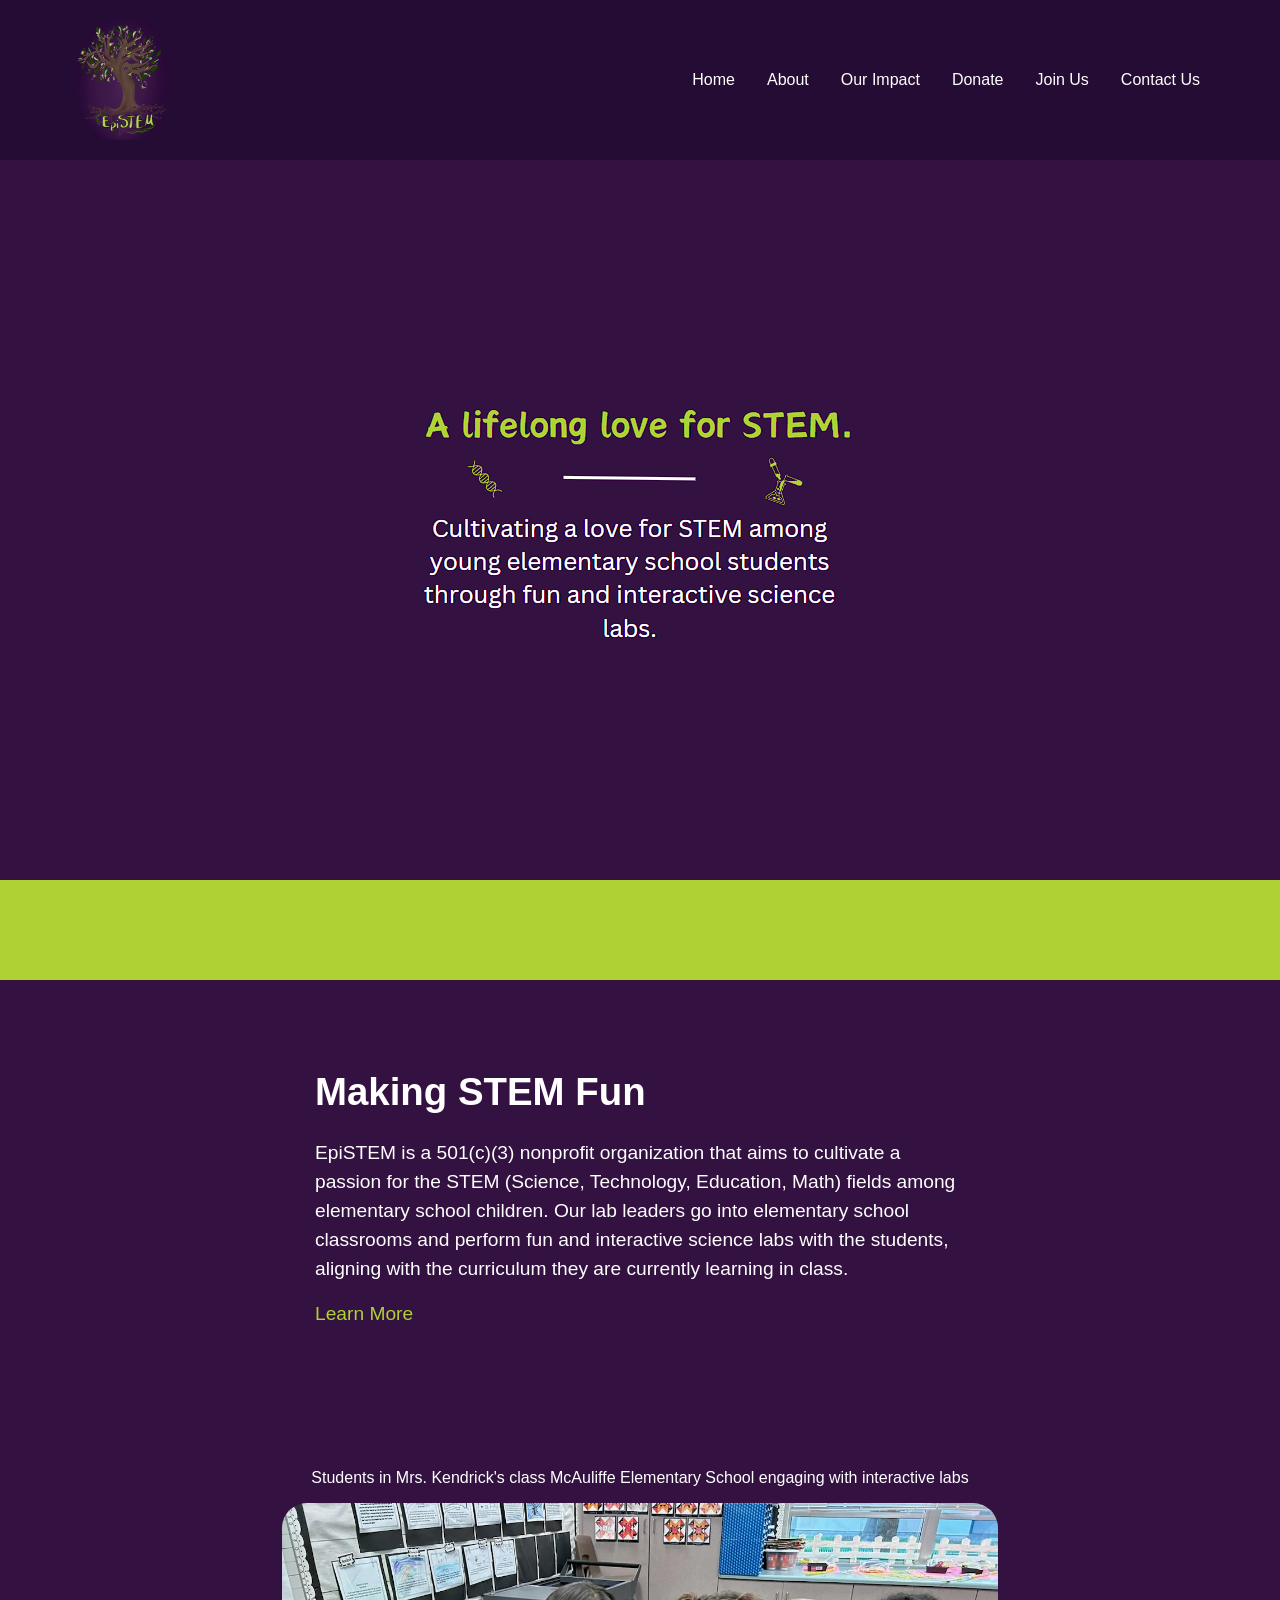
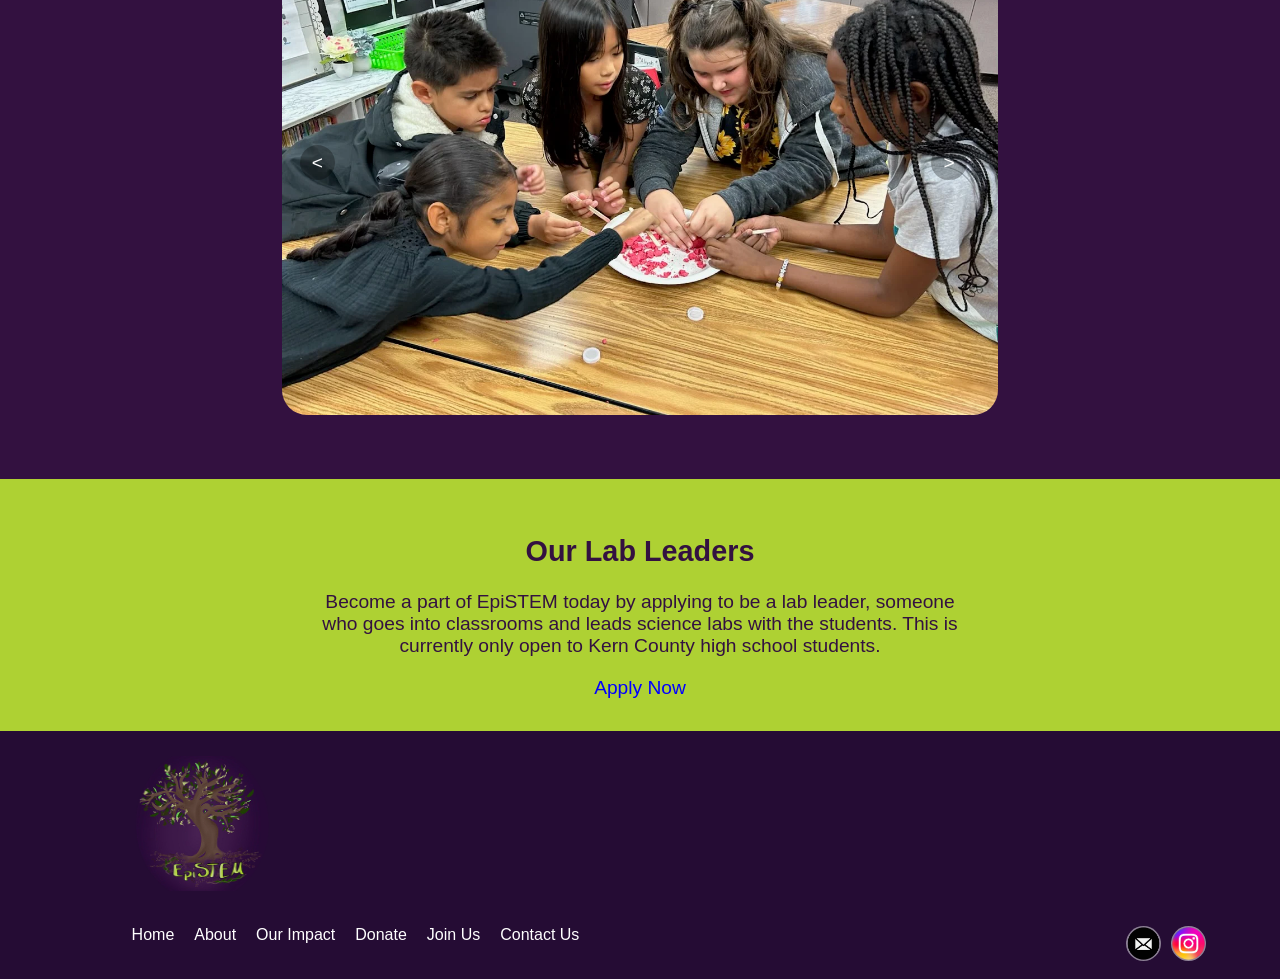
==== commit 507b7336: "fixed insta link" ====
--- a/index.html
+++ b/index.html
@@ -178,7 +178,7 @@
                     <a href="mailto:epistemlearning@gmail.com" id="imgButtonEmailFooter">
                         <img id="FooterEmailButton" src="EmailIcon.png" alt="Email">
                     </a>
-                    <a href="www.instagram.com/epistem_learning" id="imgButtonEmailFooter">
+                    <a href="https://www.instagram.com/epistem_learning/" id="imgButtonEmailFooter">
                         <img id="FooterEmailButton" src="InstaIcon.png" alt="Instagram">
                     </a>
                 </div>
--- a/styles.css
+++ b/styles.css
@@ -6,7 +6,7 @@
 #content {
     left: 0;
     top: 0;
-    width: 99vw;
+    width: 100vw;
     position: absolute;
     font-family: 'Open Sans', sans-serif;
     color: white;
@@ -156,6 +156,7 @@
     object-fit: cover;
     object-position: center center;
     padding: 5%;
+    max-width: 200%;
 }
 
 #HomePageGap1{
@@ -427,6 +428,7 @@
 }
 
 #OurImpactPageSection2PictureSliderContainer{
+    position: relative;
     border-radius: 25px;
     width: 60%;
     aspect-ratio: 10/6;
@@ -444,9 +446,9 @@
 }
 
 #OurImpactPageSection2PictureSliderLeftButton{
-    position: relative;
+    position: absolute;
+    top: 50%;
     transform: translateY(-50%);
-    top: -50%;
     left: 2.5%;
     width: 5%;
     aspect-ratio: 1/1;
@@ -465,10 +467,10 @@
 }
 
 #OurImpactPageSection2PictureSliderRightButton{
-    position: relative;
+    position: absolute;
+    top: 50%;
     transform: translateY(-50%);
-    top: -50%;
-    left: 85%;
+    left: 92.5%;
     width: 5%;
     aspect-ratio: 1/1;
     border-radius: 100px;
@@ -525,6 +527,7 @@
 }
 
 #OurImpactPageSection3PictureSliderContainer{
+    position: relative;
     border-radius: 25px;
     width: 60%;
     aspect-ratio: 10/6;
@@ -542,9 +545,9 @@
 }
 
 #OurImpactPageSection3PictureSliderLeftButton{
-    position: relative;
+    position: absolute;
+    top: 50%;
     transform: translateY(-50%);
-    top: -50%;
     left: 2.5%;
     width: 5%;
     aspect-ratio: 1/1;
@@ -563,10 +566,10 @@
 }
 
 #OurImpactPageSection3PictureSliderRightButton{
-    position: relative;
+    position: absolute;
+    top: 50%;
     transform: translateY(-50%);
-    top: -50%;
-    left: 85%;
+    left: 92.5%;
     width: 5%;
     aspect-ratio: 1/1;
     border-radius: 100px;
@@ -593,8 +596,8 @@
 }
 
 #OurImpactPageSection4TextBox{
+    display: flex;
     position: relative;
-    display: flex;
     flex-direction: row;
     justify-content: space-between;
     width: 60%;
@@ -621,6 +624,7 @@
 }
 
 #OurImpactPageSection4PictureSliderContainer{
+    position: relative;
     border-radius: 25px;
     width: 60%;
     aspect-ratio: 10/6;
@@ -638,9 +642,9 @@
 }
 
 #OurImpactPageSection4PictureSliderLeftButton{
-    position: relative;
+    position: absolute;
+    top: 50%;
     transform: translateY(-50%);
-    top: -50%;
     left: 2.5%;
     width: 5%;
     aspect-ratio: 1/1;
@@ -659,10 +663,10 @@
 }
 
 #OurImpactPageSection4PictureSliderRightButton{
-    position: relative;
+    position: absolute;
+    top: 50%;
     transform: translateY(-50%);
-    top: -50%;
-    left: 85%;
+    left: 92.5%;
     width: 5%;
     aspect-ratio: 1/1;
     border-radius: 100px;
@@ -719,6 +723,7 @@
 
 #OurImpactPageSection5PictureSliderContainer{
     border-radius: 25px;
+    position: relative;
     width: 60%;
     aspect-ratio: 10/6;
     max-height: 60vh;
@@ -735,9 +740,9 @@
 }
 
 #OurImpactPageSection5PictureSliderLeftButton{
-    position: relative;
+    position: absolute;
+    top: 50%;
     transform: translateY(-50%);
-    top: -50%;
     left: 2.5%;
     width: 5%;
     aspect-ratio: 1/1;
@@ -756,10 +761,10 @@
 }
 
 #OurImpactPageSection5PictureSliderRightButton{
-    position: relative;
+    position: absolute;
+    top: 50%;
     transform: translateY(-50%);
-    top: -50%;
-    left: 85%;
+    left: 92.5%;
     width: 5%;
     aspect-ratio: 1/1;
     border-radius: 100px;
@@ -1087,6 +1092,10 @@
         width: 100%;
         aspect-ratio: 10/1;
     }
+    
+    #ContactUsPageSection1TextBox{
+        width: 90%;
+    }
 }
 
 @media (max-width: 412px){
@@ -1125,4 +1134,4 @@
         left: 0;
         padding-right: 10px;
     }
-}+}
